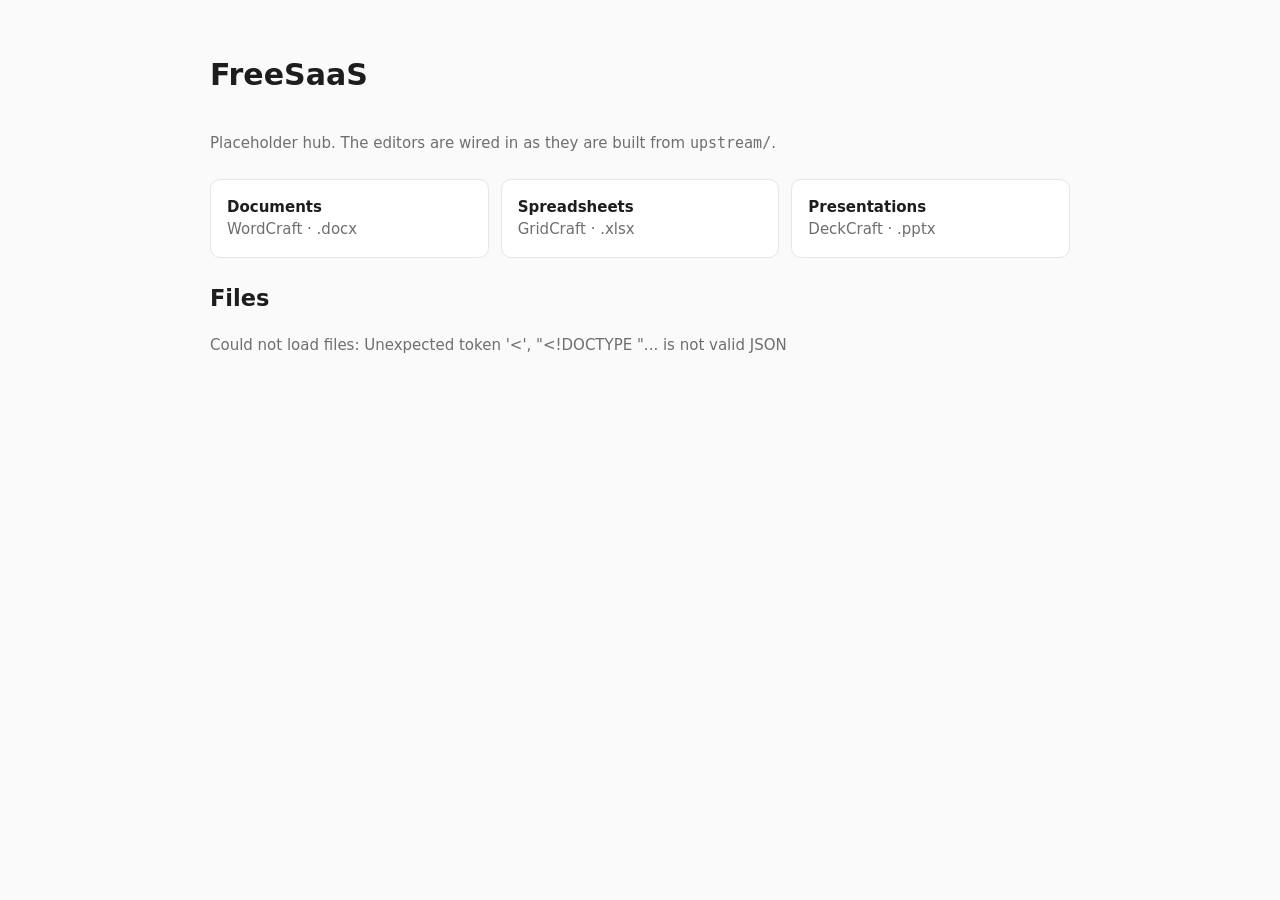
==== web/index.html @ e452c6fb "Scaffold FreeSaaS: editors as submodules, provider server, docs - Add WordCraft, GridCraft and DeckC" ====
<!doctype html>
<html lang="en">
<head>
<meta charset="utf-8">
<meta name="viewport" content="width=device-width, initial-scale=1">
<title>FreeSaaS</title>
<style>
  :root { --bg:#fafafa; --fg:#1d1d1f; --muted:#6e6e73; --card:#fff; --line:#e5e5ea; }
  @media (prefers-color-scheme: dark) { :root { --bg:#111; --fg:#f2f2f2; --muted:#9a9aa0; --card:#1c1c1e; --line:#2c2c2e; } }
  body { margin:0; font:15px/1.5 system-ui, sans-serif; background:var(--bg); color:var(--fg); }
  main { max-width:860px; margin:0 auto; padding:32px 16px; }
  header { display:flex; justify-content:space-between; align-items:baseline; }
  .muted { color:var(--muted); }
  .apps { display:grid; grid-template-columns:repeat(auto-fit,minmax(200px,1fr)); gap:12px; margin:24px 0; }
  .card { background:var(--card); border:1px solid var(--line); border-radius:10px; padding:16px; }
  table { width:100%; border-collapse:collapse; }
  td { padding:6px 4px; border-bottom:1px solid var(--line); }
</style>
</head>
<body>
<main>
  <header><h1>FreeSaaS</h1><span id="me" class="muted"></span></header>
  <p class="muted">Placeholder hub. The editors are wired in as they are built from <code>upstream/</code>.</p>
  <div class="apps">
    <div class="card"><strong>Documents</strong><br><span class="muted">WordCraft · .docx</span></div>
    <div class="card"><strong>Spreadsheets</strong><br><span class="muted">GridCraft · .xlsx</span></div>
    <div class="card"><strong>Presentations</strong><br><span class="muted">DeckCraft · .pptx</span></div>
  </div>
  <h2>Files</h2>
  <div id="files" class="muted">Loading…</div>
</main>
<script>
async function getJSON(url) {
  const r = await fetch(url);
  if (!r.ok) throw new Error((await r.json()).error || r.statusText);
  return r.json();
}
(async () => {
  const files = document.getElementById('files');
  try {
    const me = await getJSON('/api/me');
    document.getElementById('me').textContent = me.name;
    const rows = [];
    for (const id of await getJSON('/api/storage')) {
      for (const e of await getJSON(`/api/storage/${encodeURIComponent(id)}/list`)) {
        rows.push(`<tr><td>${id}</td><td>${e.kind === 'folder' ? '📁' : '📄'} ${e.name.replace(/</g, '&lt;')}</td><td>${e.size}</td></tr>`);
      }
    }
    files.innerHTML = rows.length ? `<table>${rows.join('')}</table>` : 'No files yet.';
  } catch (e) {
    files.textContent = 'Could not load files: ' + e.message;
  }
})();
</script>
</body>
</html>
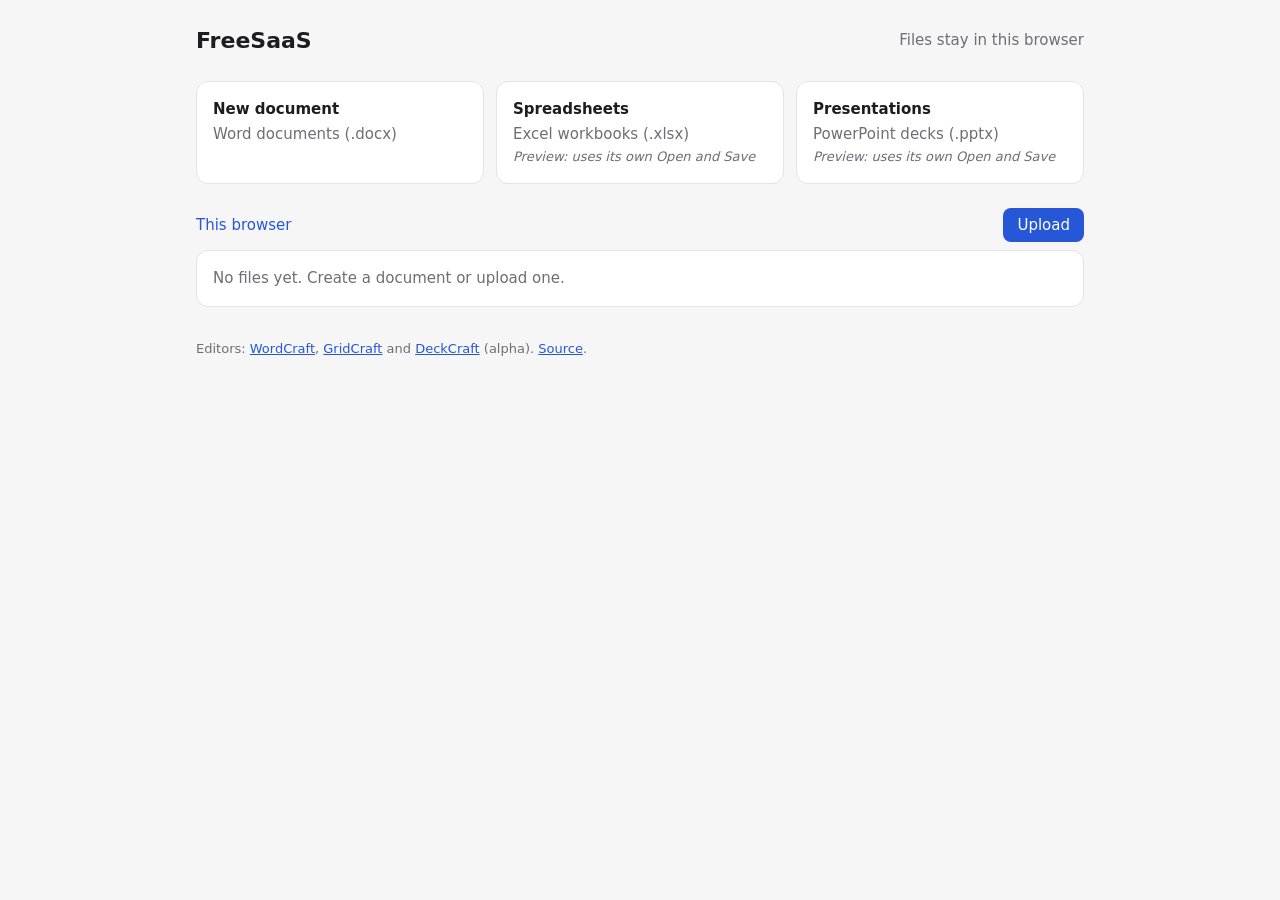
==== commit 3d5a2738: "Hub with WordCraft open/save, static build and GitHub Pages deploy - editors/wordcraft-embed: WordCr" ====
--- a/web/index.html
+++ b/web/index.html
@@ -4,53 +4,52 @@
 <meta charset="utf-8">
 <meta name="viewport" content="width=device-width, initial-scale=1">
 <title>FreeSaaS</title>
-<style>
-  :root { --bg:#fafafa; --fg:#1d1d1f; --muted:#6e6e73; --card:#fff; --line:#e5e5ea; }
-  @media (prefers-color-scheme: dark) { :root { --bg:#111; --fg:#f2f2f2; --muted:#9a9aa0; --card:#1c1c1e; --line:#2c2c2e; } }
-  body { margin:0; font:15px/1.5 system-ui, sans-serif; background:var(--bg); color:var(--fg); }
-  main { max-width:860px; margin:0 auto; padding:32px 16px; }
-  header { display:flex; justify-content:space-between; align-items:baseline; }
-  .muted { color:var(--muted); }
-  .apps { display:grid; grid-template-columns:repeat(auto-fit,minmax(200px,1fr)); gap:12px; margin:24px 0; }
-  .card { background:var(--card); border:1px solid var(--line); border-radius:10px; padding:16px; }
-  table { width:100%; border-collapse:collapse; }
-  td { padding:6px 4px; border-bottom:1px solid var(--line); }
-</style>
+<link rel="stylesheet" href="hub.css">
+<script type="module" src="hub.js"></script>
 </head>
 <body>
-<main>
-  <header><h1>FreeSaaS</h1><span id="me" class="muted"></span></header>
-  <p class="muted">Placeholder hub. The editors are wired in as they are built from <code>upstream/</code>.</p>
-  <div class="apps">
-    <div class="card"><strong>Documents</strong><br><span class="muted">WordCraft · .docx</span></div>
-    <div class="card"><strong>Spreadsheets</strong><br><span class="muted">GridCraft · .xlsx</span></div>
-    <div class="card"><strong>Presentations</strong><br><span class="muted">DeckCraft · .pptx</span></div>
+<main id="hub">
+  <header>
+    <h1>FreeSaaS</h1>
+    <div class="header-right">
+      <select id="store" hidden aria-label="Storage"></select>
+      <span id="who" class="muted"></span>
+    </div>
+  </header>
+  <section id="apps" aria-label="Create"></section>
+  <section>
+    <div class="files-head">
+      <nav id="crumbs" aria-label="Folder"></nav>
+      <label class="button">Upload<input id="upload" type="file" multiple hidden></label>
+    </div>
+    <div id="files"><p class="muted">Loading…</p></div>
+  </section>
+  <footer class="muted">
+    Editors: <a href="https://github.com/storytold/wordcraft">WordCraft</a>,
+    <a href="https://github.com/storytold/gridcraft">GridCraft</a> and
+    <a href="https://github.com/storytold/deckcraft">DeckCraft</a> (alpha).
+    <a href="https://github.com/B91K/freesaas">Source</a>.
+  </footer>
+</main>
+
+<div id="editor">
+  <div class="bar">
+    <button id="back" class="link">← Files</button>
+    <strong id="doc-name"></strong>
+    <span id="doc-status" class="muted"></span>
   </div>
-  <h2>Files</h2>
-  <div id="files" class="muted">Loading…</div>
-</main>
-<script>
-async function getJSON(url) {
-  const r = await fetch(url);
-  if (!r.ok) throw new Error((await r.json()).error || r.statusText);
-  return r.json();
-}
-(async () => {
-  const files = document.getElementById('files');
-  try {
-    const me = await getJSON('/api/me');
-    document.getElementById('me').textContent = me.name;
-    const rows = [];
-    for (const id of await getJSON('/api/storage')) {
-      for (const e of await getJSON(`/api/storage/${encodeURIComponent(id)}/list`)) {
-        rows.push(`<tr><td>${id}</td><td>${e.kind === 'folder' ? '📁' : '📄'} ${e.name.replace(/</g, '&lt;')}</td><td>${e.size}</td></tr>`);
-      }
-    }
-    files.innerHTML = rows.length ? `<table>${rows.join('')}</table>` : 'No files yet.';
-  } catch (e) {
-    files.textContent = 'Could not load files: ' + e.message;
-  }
-})();
-</script>
+  <iframe id="frame" title="Editor" allow="clipboard-read; clipboard-write"></iframe>
+</div>
+
+<dialog id="picker">
+  <h2>Open a document</h2>
+  <div id="picker-files"></div>
+  <div class="dialog-actions">
+    <label class="button">From your computer…<input id="picker-upload" type="file" hidden></label>
+    <form method="dialog"><button class="link">Cancel</button></form>
+  </div>
+</dialog>
+
+<div id="toast" role="status" aria-live="polite"></div>
 </body>
 </html>
--- a/web/hub.css
+++ b/web/hub.css
@@ -0,0 +1,66 @@
+:root {
+  --bg: #f6f6f7; --fg: #1d1d1f; --muted: #6e6e73; --card: #fff; --line: #e3e3e8;
+  --accent: #2557d6; --danger: #c62828;
+}
+@media (prefers-color-scheme: dark) {
+  :root { --bg: #111113; --fg: #f2f2f2; --muted: #9a9aa0; --card: #1c1c1f; --line: #2e2e33; --accent: #7aa2ff; --danger: #ff6b6b; }
+}
+* { box-sizing: border-box; }
+html, body { height: 100%; }
+body { margin: 0; font: 15px/1.5 system-ui, sans-serif; background: var(--bg); color: var(--fg); }
+a { color: var(--accent); }
+.muted { color: var(--muted); }
+
+#hub { max-width: 920px; margin: 0 auto; padding: 24px 16px 48px; }
+header { display: flex; justify-content: space-between; align-items: center; gap: 12px; flex-wrap: wrap; }
+header h1 { margin: 0; font-size: 22px; }
+.header-right { display: flex; gap: 12px; align-items: center; }
+
+#apps { display: grid; grid-template-columns: repeat(auto-fit, minmax(220px, 1fr)); gap: 12px; margin: 24px 0; }
+.app { text-align: left; background: var(--card); color: inherit; border: 1px solid var(--line); border-radius: 12px; padding: 16px;
+  display: flex; flex-direction: column; gap: 2px; font: inherit; cursor: pointer; }
+.app:hover { border-color: var(--accent); }
+.app span { color: var(--muted); }
+.app em { color: var(--muted); font-size: 13px; }
+
+.files-head { display: flex; justify-content: space-between; align-items: center; gap: 12px; margin-bottom: 8px; }
+#files { background: var(--card); border: 1px solid var(--line); border-radius: 12px; overflow: hidden; }
+#files > p { margin: 0; padding: 16px; }
+.row { display: grid; grid-template-columns: 1fr auto auto; gap: 12px; align-items: center; padding: 8px 12px; border-top: 1px solid var(--line); }
+.row:first-child { border-top: 0; }
+.name { display: flex; gap: 8px; align-items: center; min-width: 0; background: none; border: 0; color: inherit; font: inherit;
+  text-align: left; cursor: pointer; padding: 4px 0; overflow-wrap: anywhere; }
+.name:disabled { cursor: default; color: var(--muted); }
+.meta { color: var(--muted); font-size: 13px; }
+.actions { display: flex; gap: 8px; }
+@media (max-width: 520px) {
+  .row { grid-template-columns: 1fr auto; }
+  .meta { display: none; }
+}
+
+button.link { background: none; border: 0; padding: 0; color: var(--accent); font: inherit; cursor: pointer; }
+button.link.danger { color: var(--danger); }
+.button { display: inline-block; background: var(--accent); color: #fff; border-radius: 8px; padding: 6px 14px; cursor: pointer; }
+select { font: inherit; padding: 4px 8px; border-radius: 6px; border: 1px solid var(--line); background: var(--card); color: inherit; }
+footer { margin-top: 32px; font-size: 13px; }
+
+#editor { display: none; position: fixed; inset: 0; flex-direction: column; background: var(--bg); }
+body.editing #editor { display: flex; }
+body.editing #hub { display: none; }
+.bar { display: flex; gap: 16px; align-items: center; padding: 8px 16px; border-bottom: 1px solid var(--line); background: var(--card); }
+.bar strong { overflow: hidden; text-overflow: ellipsis; white-space: nowrap; }
+#doc-status { margin-left: auto; font-size: 13px; white-space: nowrap; }
+#frame { flex: 1; width: 100%; border: 0; }
+
+dialog { border: 1px solid var(--line); border-radius: 12px; background: var(--card); color: var(--fg); width: min(480px, calc(100vw - 32px)); }
+dialog h2 { margin-top: 0; font-size: 18px; }
+#picker-files { max-height: 50vh; overflow: auto; border: 1px solid var(--line); border-radius: 8px; }
+#picker-files .row { width: 100%; grid-template-columns: 1fr; }
+#picker-files p { margin: 0; padding: 12px; }
+.dialog-actions { display: flex; justify-content: space-between; align-items: center; margin-top: 16px; }
+.dialog-actions form { margin: 0; }
+
+#toast { position: fixed; left: 50%; bottom: 24px; transform: translateX(-50%); background: var(--fg); color: var(--bg);
+  padding: 10px 16px; border-radius: 8px; opacity: 0; pointer-events: none; transition: opacity .2s; max-width: calc(100vw - 32px); }
+#toast.show { opacity: 1; }
+#toast.error { background: var(--danger); color: #fff; }
